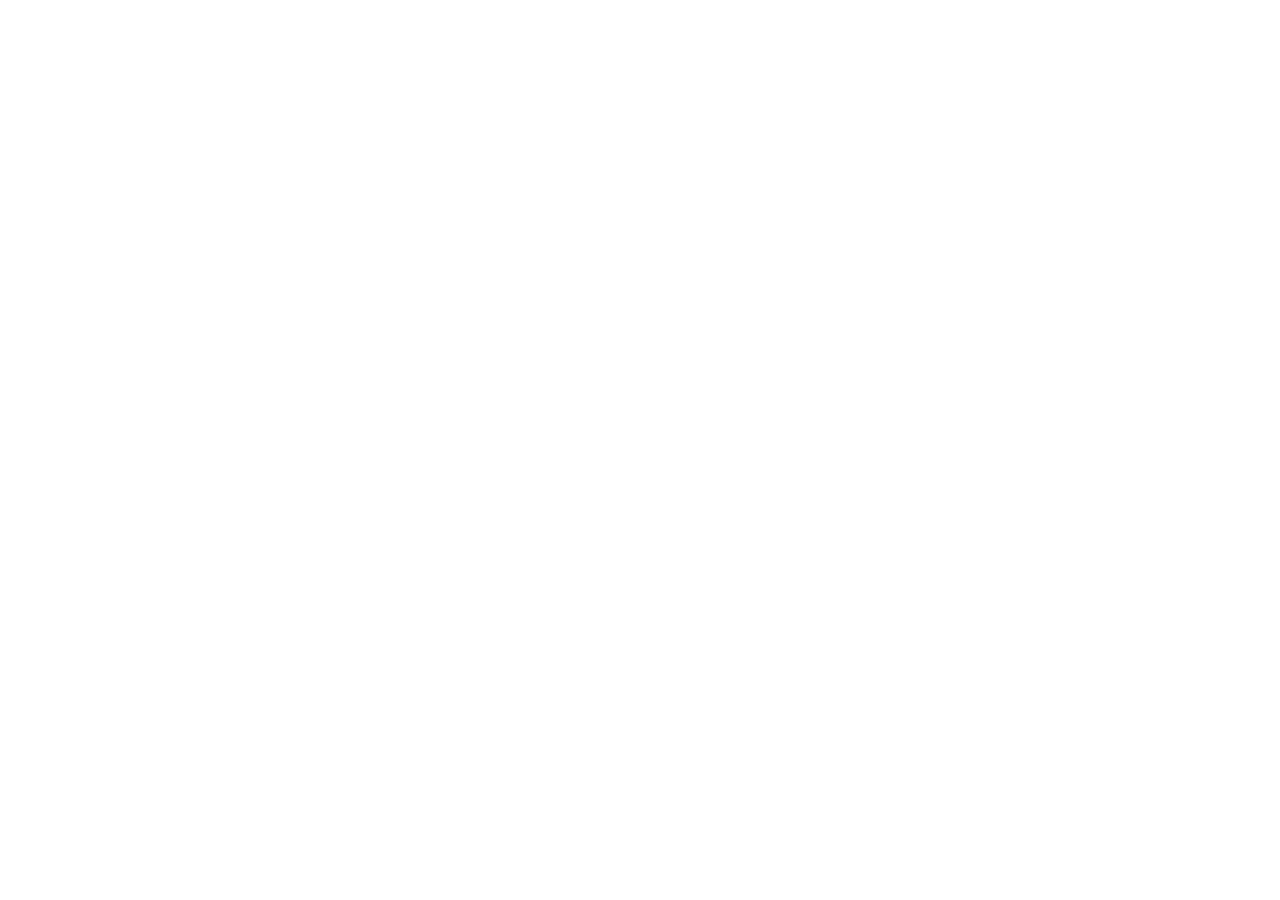
==== index.html @ 230604ed "Created basic HTML structure for index.html" ====
<!DOCTYPE html>
<html lang="ru">
  <head>
    <meta charset="UTF-8" />
    <meta name="viewport" content="width=device-width, initial-scale=1.0" />
    <title>FirsMarket - Главная</title>
    <link rel="stylesheet" href="css/style.css" />
    <link rel="stylesheet" href="https://cdnjs.cloudflare.com/ajax/libs/font-awesome/6.0.0/css/all.min.css" />
  </head>
  <body>
  </body>
  </html>
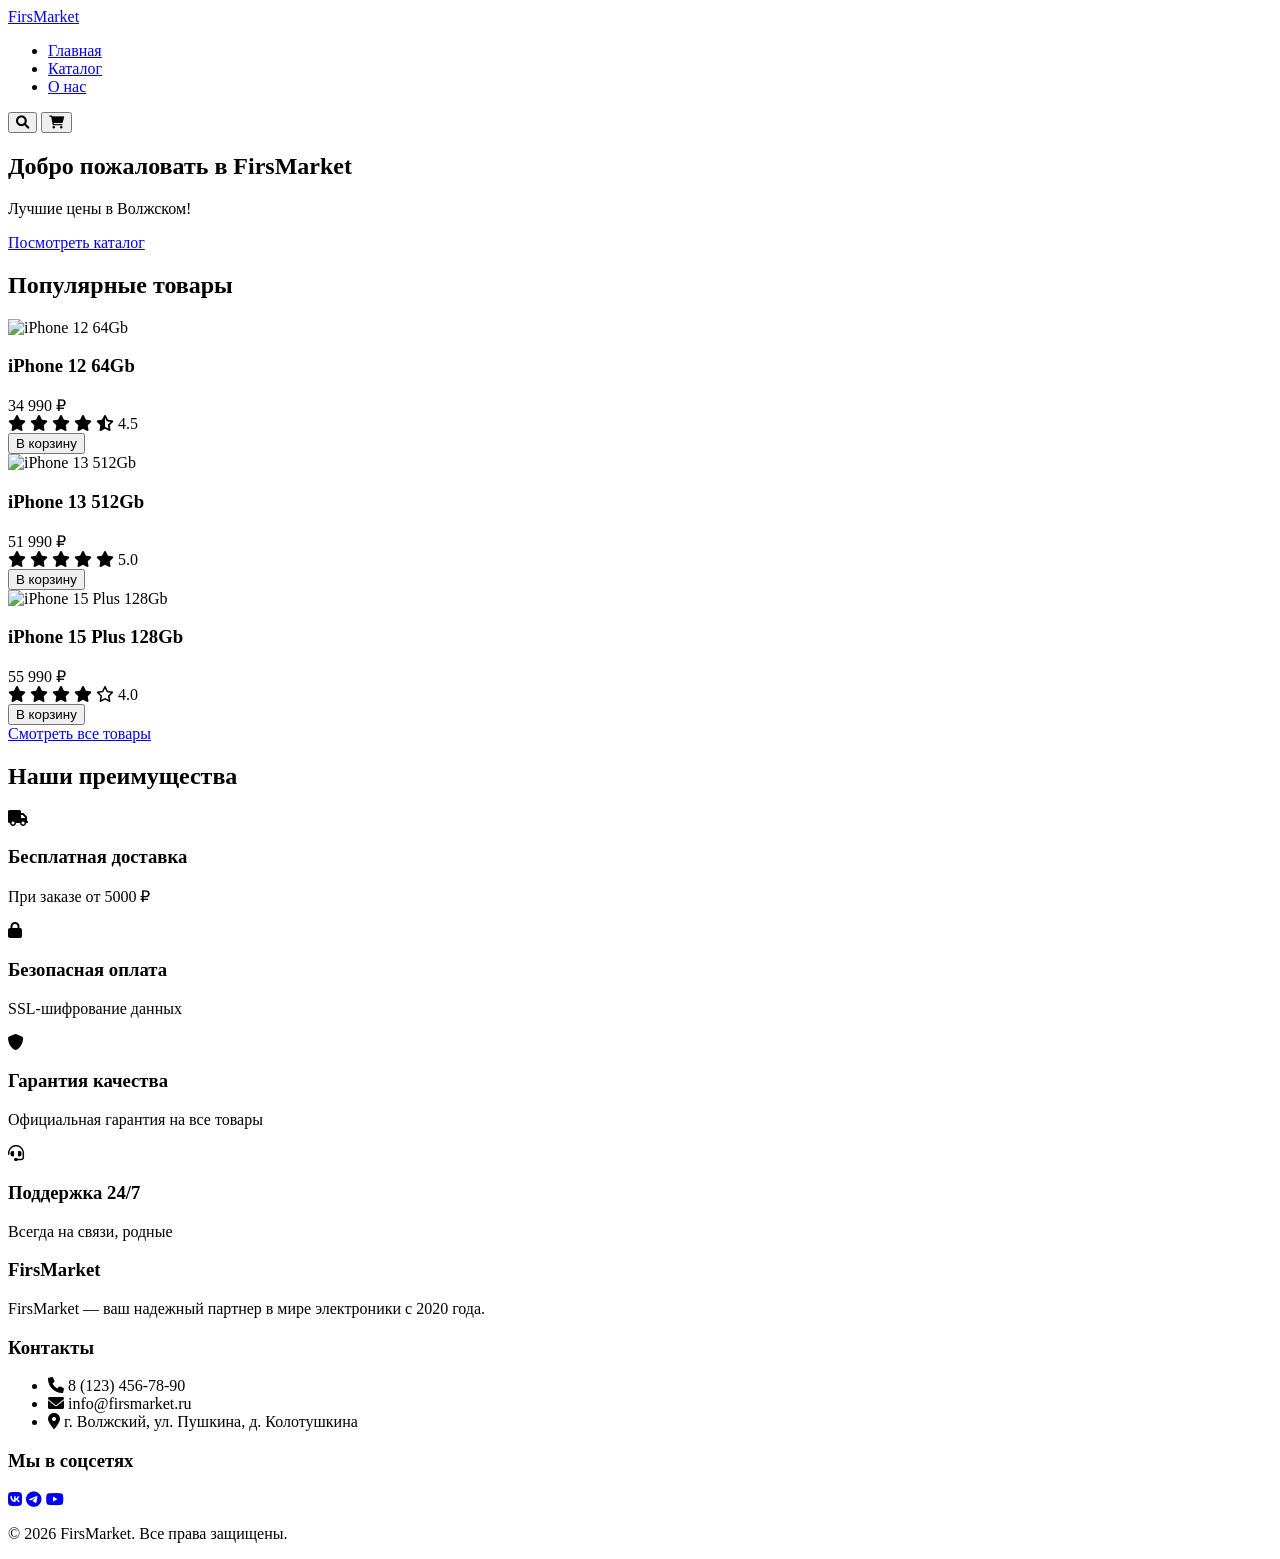
==== commit b1ab783e: "Заполнение index.html" ====
--- a/index.html
+++ b/index.html
@@ -8,5 +8,155 @@
     <link rel="stylesheet" href="https://cdnjs.cloudflare.com/ajax/libs/font-awesome/6.0.0/css/all.min.css" />
   </head>
   <body>
+    <header>
+      <nav class="navbar">
+        <div class="container">
+          <div class="logo">
+            <a href="index.html">FirsMarket</a>
+          </div>
+          <ul class="nav-menu">
+            <li><a href="index.html" class="active">Главная</a></li>
+            <li><a href="catalog.html">Каталог</a></li>
+            <li><a href="about.html">О нас</a></li>
+          </ul>
+          <div class="nav-icons">
+            <button><i class="fas fa-search"></i></button>
+            <button><i class="fas fa-shopping-cart"></i></button>
+          </div>
+          <div class="menu-toggle">
+            <span></span>
+            <span></span>
+            <span></span>
+          </div>
+        </div>
+      </nav>
+    </header>
+
+    <section class="hero">
+      <div class="container">
+        <h1>Добро пожаловать в FirsMarket</h1>
+        <p>Лучшие цены в Волжском!</p>
+        <a href="catalog.html" class="btn btn-primary">Посмотреть каталог</a>
+      </div>
+    </section>
+
+    <section class="popular-products">
+      <div class="container">
+        <h2 class="section-title">Популярные товары</h2>
+        <div class="products-grid">
+          <div class="product-card">
+            <img src="img/product-1.jpg" alt="iPhone 12 64Gb" />
+            <h3>iPhone 12 64Gb</h3>
+            <div class="price">34 990 ₽</div>
+            <div class="rating">
+              <i class="fas fa-star"></i>
+              <i class="fas fa-star"></i>
+              <i class="fas fa-star"></i>
+              <i class="fas fa-star"></i>
+              <i class="fas fa-star-half-alt"></i>
+              <span>4.5</span>
+            </div>
+            <button class="btn">В корзину</button>
+          </div>
+
+          <div class="product-card">
+            <img src="img/product-2.jpg" alt="iPhone 13 512Gb" />
+            <h3>iPhone 13 512Gb</h3>
+            <div class="price">51 990 ₽</div>
+            <div class="rating">
+              <i class="fas fa-star"></i>
+              <i class="fas fa-star"></i>
+              <i class="fas fa-star"></i>
+              <i class="fas fa-star"></i>
+              <i class="fas fa-star"></i>
+              <span>5.0</span>
+            </div>
+            <button class="btn">В корзину</button>
+          </div>
+
+          <div class="product-card">
+            <img src="img/product-3.jpg" alt="iPhone 15 Plus 128Gb" />
+            <h3>iPhone 15 Plus 128Gb</h3>
+            <div class="price">55 990 ₽</div>
+            <div class="rating">
+              <i class="fas fa-star"></i>
+              <i class="fas fa-star"></i>
+              <i class="fas fa-star"></i>
+              <i class="fas fa-star"></i>
+              <i class="far fa-star"></i>
+              <span>4.0</span>
+            </div>
+            <button class="btn">В корзину</button>
+          </div>
+        </div>
+        <div class="text-center">
+          <a href="catalog.html" class="btn btn-primary">Смотреть все товары</a>
+        </div>
+      </div>
+    </section>
+
+    <section class="benefits">
+      <div class="container">
+        <h2 class="section-title">Наши преимущества</h2>
+        <div class="benefits-grid">
+          <div class="benefit-item">
+            <i class="fas fa-truck"></i>
+            <h3>Бесплатная доставка</h3>
+            <p>При заказе от 5000 ₽</p>
+          </div>
+          <div class="benefit-item">
+            <i class="fas fa-lock"></i>
+            <h3>Безопасная оплата</h3>
+            <p>SSL-шифрование данных</p>
+          </div>
+          <div class="benefit-item">
+            <i class="fas fa-shield-alt"></i>
+            <h3>Гарантия качества</h3>
+            <p>Официальная гарантия на все товары</p>
+          </div>
+          <div class="benefit-item">
+            <i class="fas fa-headset"></i>
+            <h3>Поддержка 24/7</h3>
+            <p>Всегда на связи, родные</p>
+          </div>
+        </div>
+      </div>
+    </section>
+
+    <footer>
+      <div class="container">
+        <div class="footer-content">
+          <div class="footer-section">
+            <h3>FirsMarket</h3>
+            <p>FirsMarket — ваш надежный партнер в мире электроники с 2020 года.</p>
+          </div>
+          <div class="footer-section">
+            <h3>Контакты</h3>
+            <ul>
+              <li><i class="fas fa-phone"></i> 8 (123) 456-78-90</li>
+              <li><i class="fas fa-envelope"></i> info@firsmarket.ru</li>
+              <li><i class="fas fa-map-marker-alt"></i> г. Волжский, ул. Пушкина, д. Колотушкина</li>
+            </ul>
+          </div>
+          <div class="footer-section">
+            <h3>Мы в соцсетях</h3>
+            <div class="social-links">
+              <a href="#"><i class="fab fa-vk"></i></a>
+              <a href="#"><i class="fab fa-telegram"></i></a>
+              <a href="#"><i class="fab fa-youtube"></i></a>
+            </div>
+          </div>
+        </div>
+        <div class="copyright">
+          <p>&copy; 2026 FirsMarket. Все права защищены.</p>
+        </div>
+      </div>
+    </footer>
+
+    <script>
+      document.querySelector(".menu-toggle").addEventListener("click", function () {
+        document.querySelector(".nav-menu").classList.toggle("active");
+      });
+    </script>
   </body>
   </html>
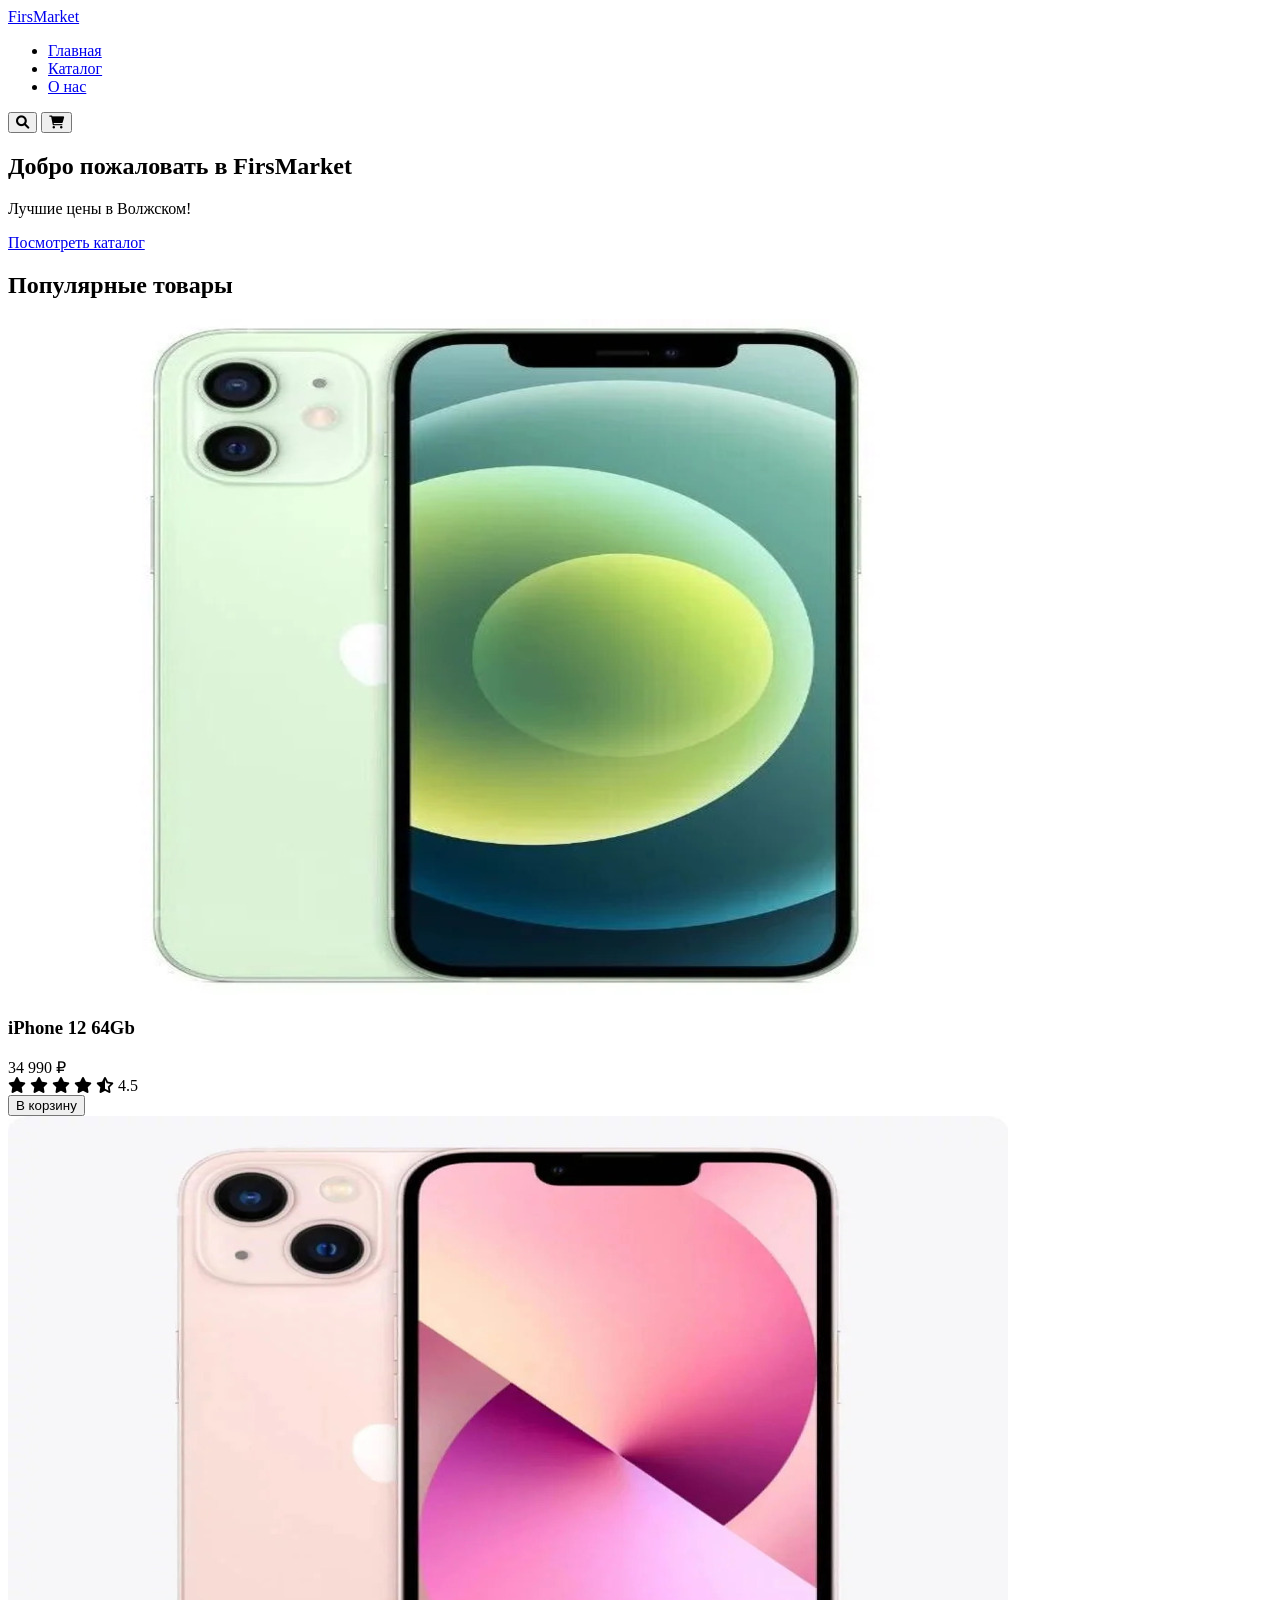
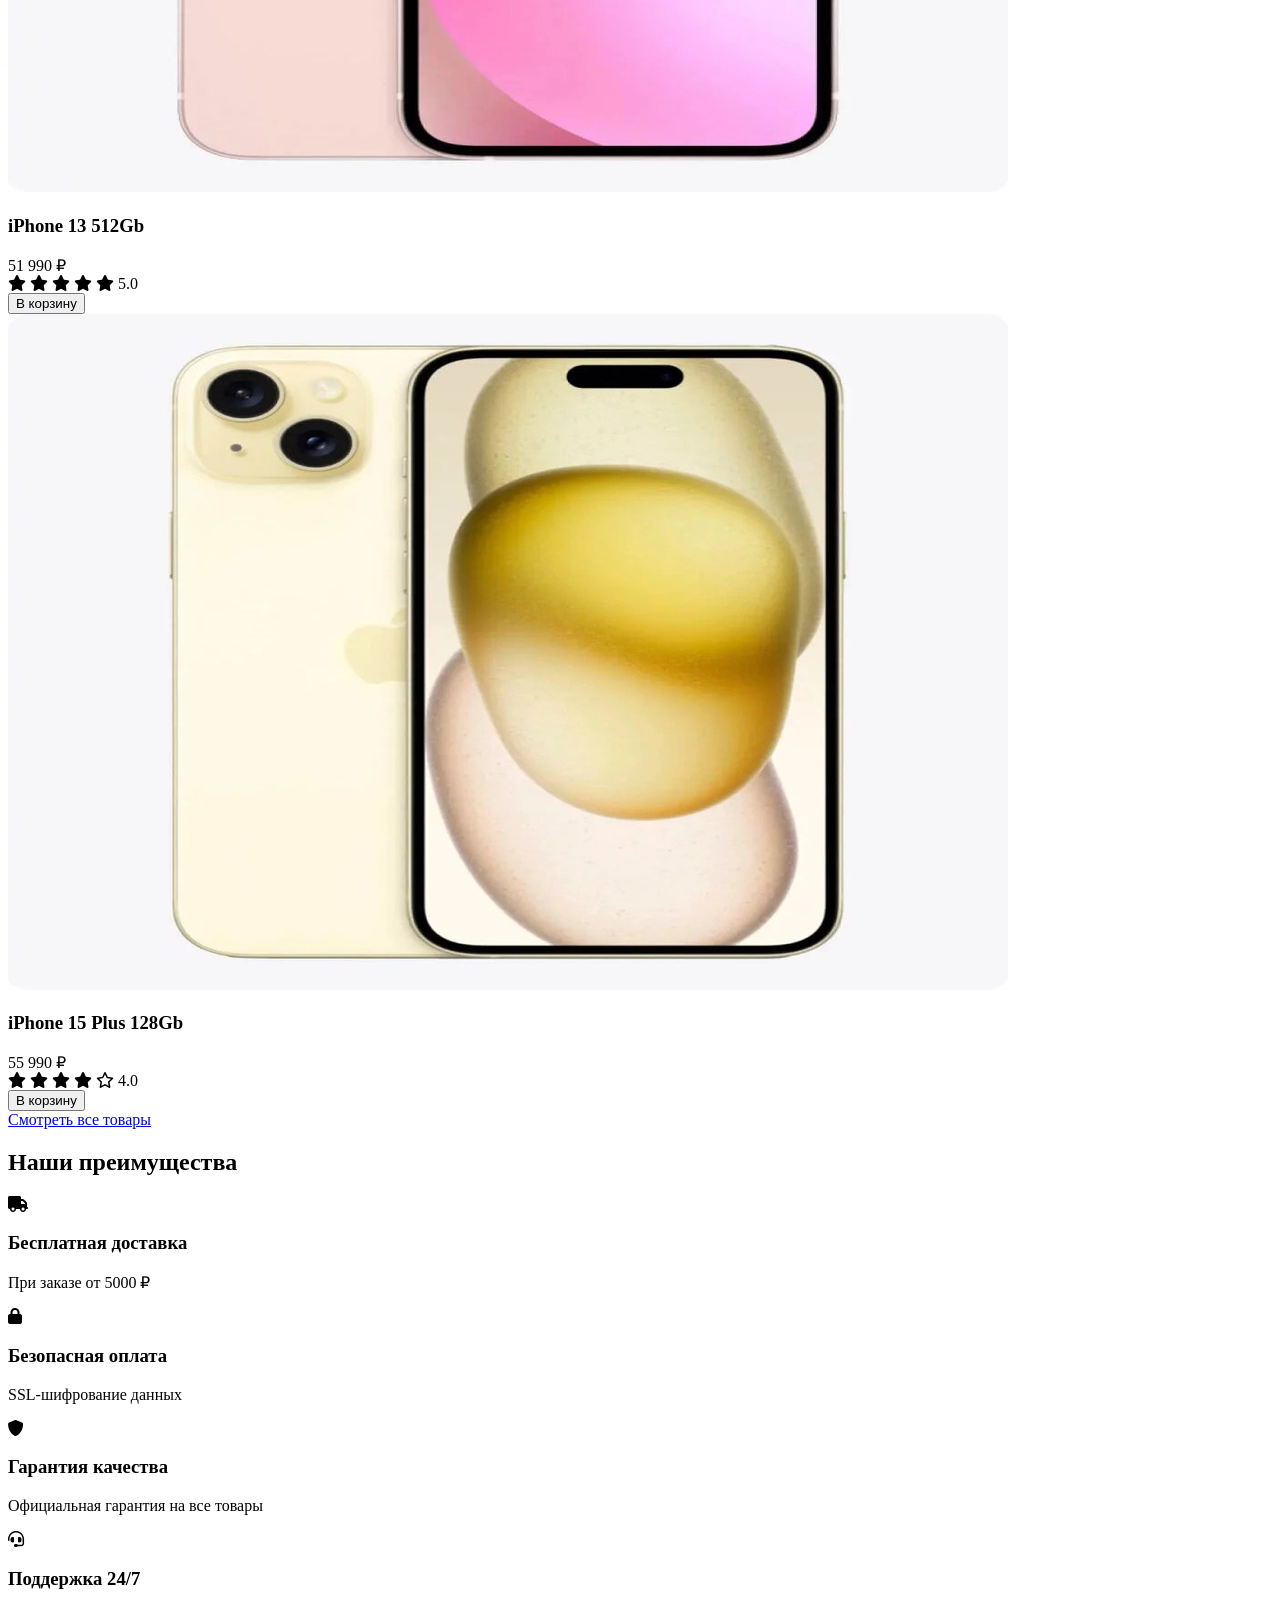
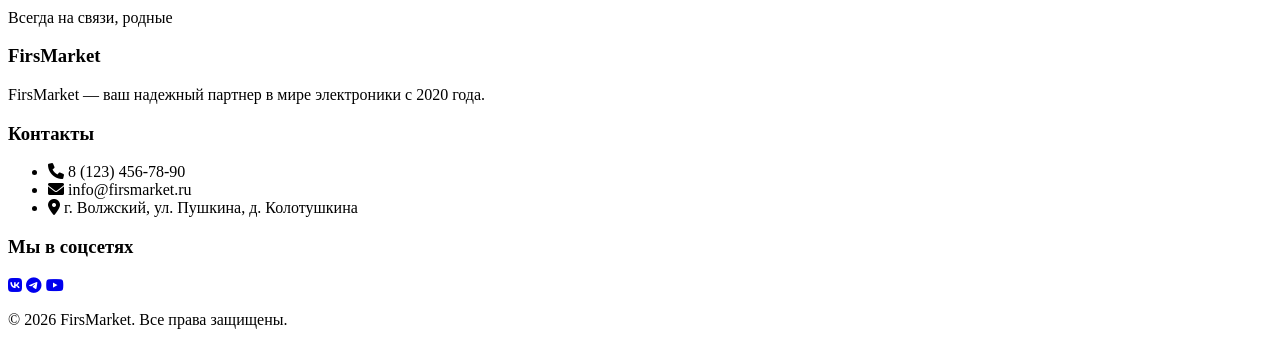
==== commit d9d47094: "добавление картинок в папку img" ====
--- a/index.html
+++ b/index.html
@@ -4,7 +4,7 @@
     <meta charset="UTF-8" />
     <meta name="viewport" content="width=device-width, initial-scale=1.0" />
     <title>FirsMarket - Главная</title>
-    <link rel="stylesheet" href="css/style.css" />
+    <link rel="stylesheet" href="style.css" />
     <link rel="stylesheet" href="https://cdnjs.cloudflare.com/ajax/libs/font-awesome/6.0.0/css/all.min.css" />
   </head>
   <body>
